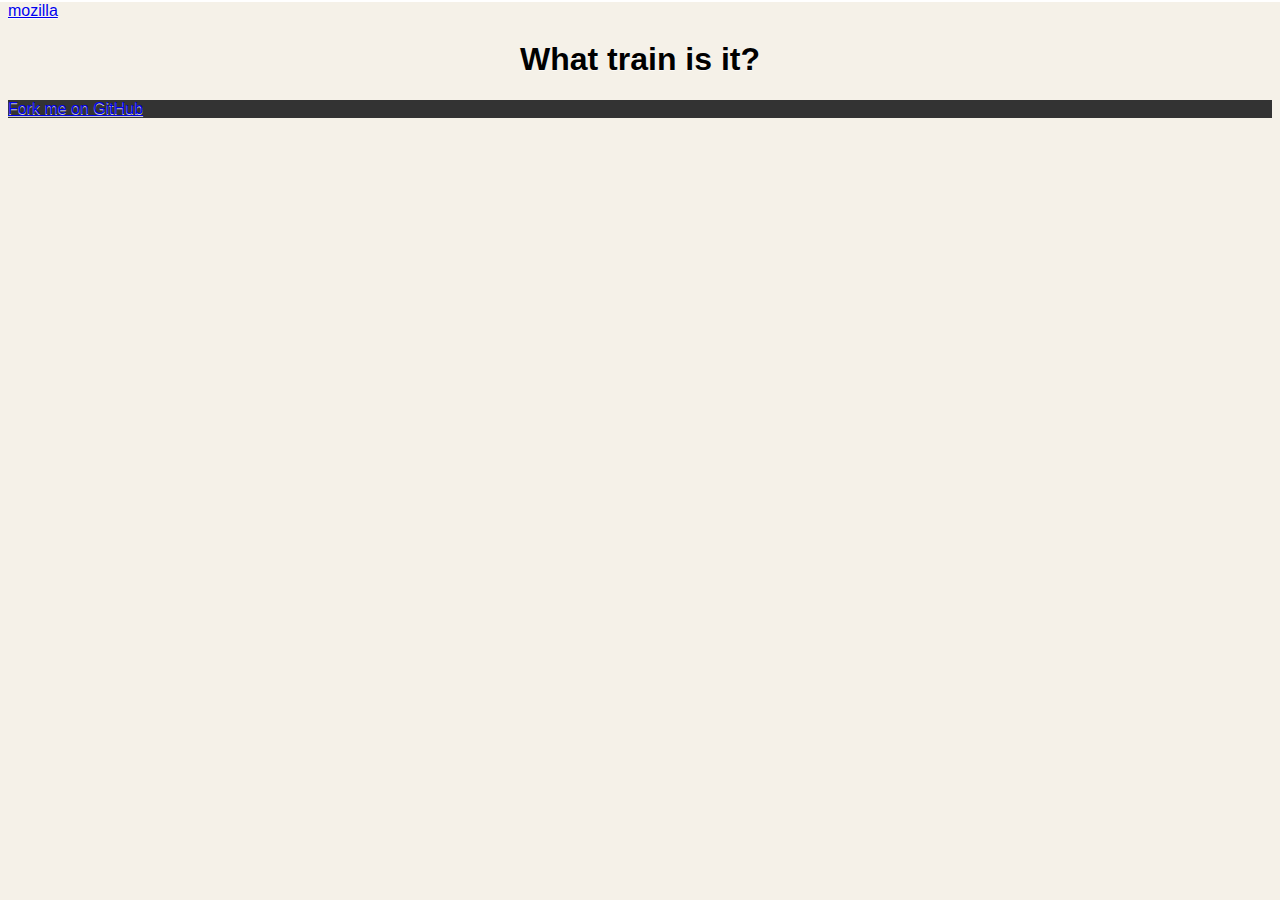
==== index.html @ 4713e7fe "Merge pull request #14 from Qeole/gh-pages" ====
<!DOCTYPE html>
<html>
<head>
<meta charset="utf-8">
<title>What train is it?</title>
<link rel="stylesheet" href="gh-fork-ribbon.css">
<!--[if lt IE 9]>
    <link rel="stylesheet" href="gh-fork-ribbon.ie.css">
<![endif]-->
<link href="style.css" rel="stylesheet" type="text/css">
<link href="//fonts.googleapis.com/css?family=Open+Sans:300" rel="stylesheet" type="text/css">
<link href="//mozorg.cdn.mozilla.net/media/css/tabzilla-min.css" rel="stylesheet" />
<script type="application/javascript" src="trains.js"></script>
<script src="//mozorg.cdn.mozilla.net/tabzilla/tabzilla.js"></script>
<script src="https://apis.google.com/js/client.js?onload=gapi_init" async></script>
</head>
<body>
<a href="https://www.mozilla.org/" id="tabzilla">mozilla</a>
<h1>What train is it?</h1>
<div class="github-fork-ribbon-wrapper right-bottom">
    <div class="github-fork-ribbon">
        <a href="https://github.com/luser/whatthetrain">Fork me on GitHub</a>
    </div>
</div>
<div id="flex-container">
</div>
</body>
</html>
---- style.css ----
html {
  border-top: 2px solid #fff;
}

body {
  margin-top: 0;
  background: rgb(245,241,232) url('images/background-gradient.png') repeat-x top center;
  font-family: 'OpenSans', "Lucida Sans", "Lucida Grande", "Lucida Sans Unicode", Verdana, sans-serif; font-weight: normal; text-shadow: 0px 1px 0px rgba(255,255,255,0.75);
}

.huge, .large, h2, h3, h4 {
  font-weight: normal;
}


h1 {
  text-align: center;
  clear: both;
}

h2 div:first-of-type {
  font-size: xx-large;
}

h2 div:last-of-type {
  font-size: large;
}

#flex-container {
  display: -webkit-box;
  display: -webkit-flex;
  display: -ms-flexbox;
  display: flex;
  flex-flow: row wrap;
  justify-content: center;
}

.version {
  background-repeat: no-repeat;
  background-position: top center;
  padding-top: 151px; /* Branch logos height */
  text-align: center;
  width: 24vw;
  min-width: 160px; /* Branch logo width */
}

#release {
  background-image: url('images/release.png');
}

#beta {
  background-image: url('images/beta.png');
}

#developer {
  background-image: url('images/developer.png');
}

#nightly {
  background-image: url('images/nightly.png');
}

#tabzilla {
  margin-right: 3vw;
}

#uplift {
  text-align: center;
}

#uplift a {
  color: inherit;
}

.right-bottom .github-fork-ribbon {
  background-color: #333;
}
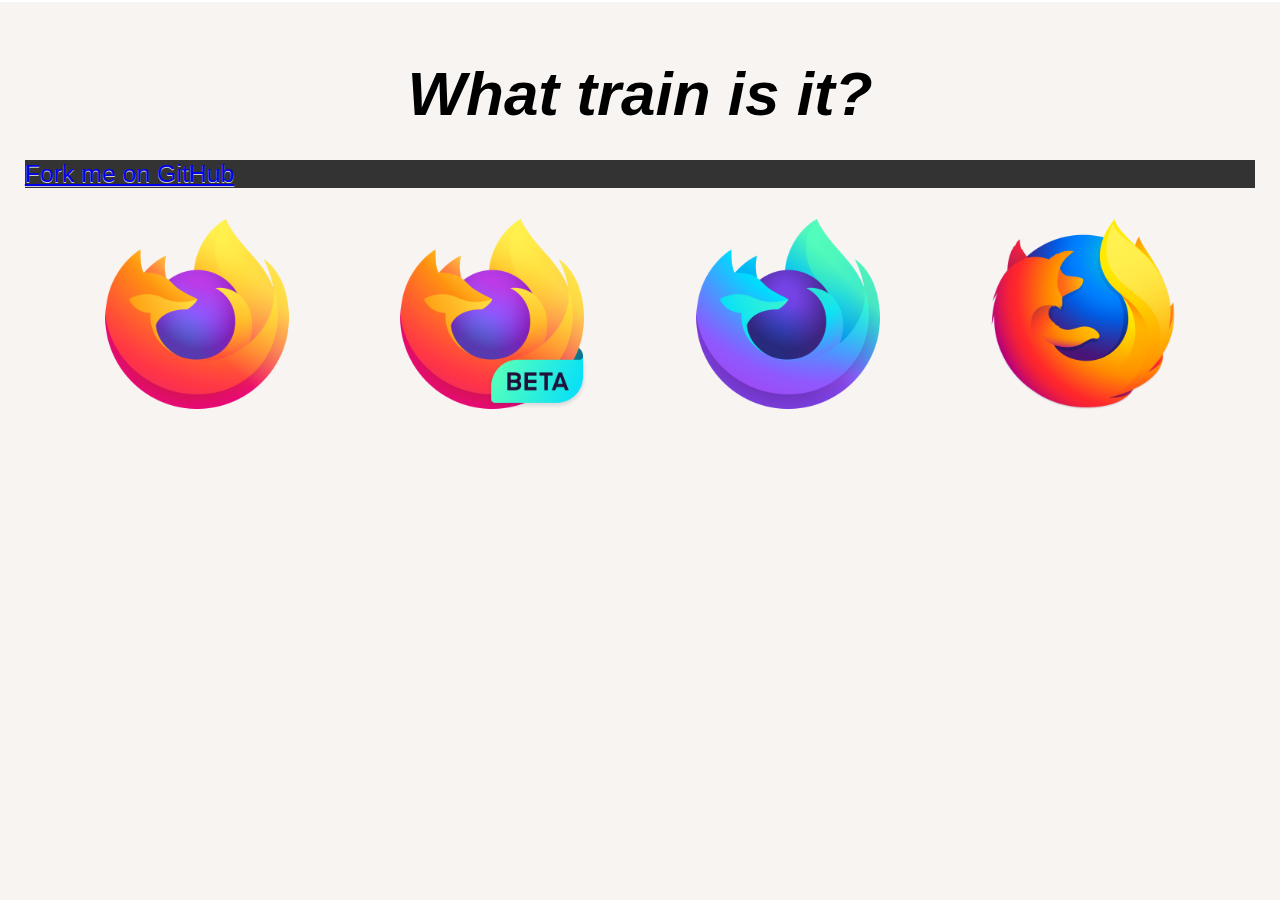
==== commit 8df8bc31: "Update "Fork me" ribbon repo link" ====
--- a/index.html
+++ b/index.html
@@ -7,19 +7,19 @@
 <!--[if lt IE 9]>
     <link rel="stylesheet" href="gh-fork-ribbon.ie.css">
 <![endif]-->
-<link href="style.css" rel="stylesheet" type="text/css">
-<link href="//fonts.googleapis.com/css?family=Open+Sans:300" rel="stylesheet" type="text/css">
-<link href="//mozorg.cdn.mozilla.net/media/css/tabzilla-min.css" rel="stylesheet" />
-<script type="application/javascript" src="trains.js"></script>
-<script src="//mozorg.cdn.mozilla.net/tabzilla/tabzilla.js"></script>
+<link href="https://code.cdn.mozilla.net/fonts/fira.css" rel="stylesheet" type="text/css">
+<link href="style.css?v2" rel="stylesheet" type="text/css">
+<script type="application/javascript" src="moment.min.js"></script>
+<script type="application/javascript" src="moment-timezone-with-data-2012-2022.js"></script>
+<script type="application/javascript" src="trains.js?v2"></script>
 <script src="https://apis.google.com/js/client.js?onload=gapi_init" async></script>
 </head>
 <body>
-<a href="https://www.mozilla.org/" id="tabzilla">mozilla</a>
+<a href="https://www.mozilla.org/" class="brand">mozilla</a>
 <h1>What train is it?</h1>
 <div class="github-fork-ribbon-wrapper right-bottom">
     <div class="github-fork-ribbon">
-        <a href="https://github.com/luser/whatthetrain">Fork me on GitHub</a>
+        <a href="https://github.com/mozilla/whatthetrain">Fork me on GitHub</a>
     </div>
 </div>
 <div id="flex-container">
--- a/style.css
+++ b/style.css
@@ -1,11 +1,23 @@
+* {
+  box-sizing: border-box;
+}
+
 html {
   border-top: 2px solid #fff;
+  font-size: calc(1vw + 12px);
+  height: 100%;
 }
 
 body {
-  margin-top: 0;
-  background: rgb(245,241,232) url('images/background-gradient.png') repeat-x top center;
-  font-family: 'OpenSans', "Lucida Sans", "Lucida Grande", "Lucida Sans Unicode", Verdana, sans-serif; font-weight: normal; text-shadow: 0px 1px 0px rgba(255,255,255,0.75);
+  background: #f7f4f1;
+  font-family: 'Fira Sans', sans-serif;
+  font-weight: normal;
+  text-shadow: 0px 1px 0px rgba(255,255,255,0.75);
+  padding: 1em;
+  margin: 0;
+  height: 100%;
+  display: flex;
+  flex-direction: column;
 }
 
 .huge, .large, h2, h3, h4 {
@@ -15,15 +27,18 @@
 
 h1 {
   text-align: center;
-  clear: both;
+  font-style: italic;
+  font-weight: 800;
+  margin: .5em 0;
+  font-size: 2.5em;
 }
 
-h2 div:first-of-type {
-  font-size: xx-large;
+.vernum {
+  font-size: 1.25em;
 }
 
-h2 div:last-of-type {
-  font-size: large;
+.branch {
+  font-size: .8em;
 }
 
 #flex-container {
@@ -32,19 +47,31 @@
   display: -ms-flexbox;
   display: flex;
   flex-flow: row wrap;
-  justify-content: center;
+  justify-content: space-around;
+
+  flex: 1;
+  padding: 0 1em;
 }
 
 .version {
   background-repeat: no-repeat;
   background-position: top center;
-  padding-top: 151px; /* Branch logos height */
+  background-size: 90%;;
+  padding-top: 17vw;
   text-align: center;
-  width: 24vw;
+  width: 17vw;
   min-width: 160px; /* Branch logo width */
 }
 
 #release {
+  background-image: url('images/release.png');
+}
+
+#esr {
+  background-image: url('images/esr.png');
+}
+
+#esr_next {
   background-image: url('images/release.png');
 }
 
@@ -72,6 +99,20 @@
   color: inherit;
 }
 
+.brand {
+  display: block;
+  overflow: hidden;
+  position: absolute;
+  top: 1em;
+  left: 1em;
+  background-image: url(images/wordmark.svg);
+  background-repeat: no-repeat;
+  text-indent: -9999px;
+  width: 6em;
+  height: 2em;
+  background-size: contain;
+}
+
 .right-bottom .github-fork-ribbon {
   background-color: #333;
 }
